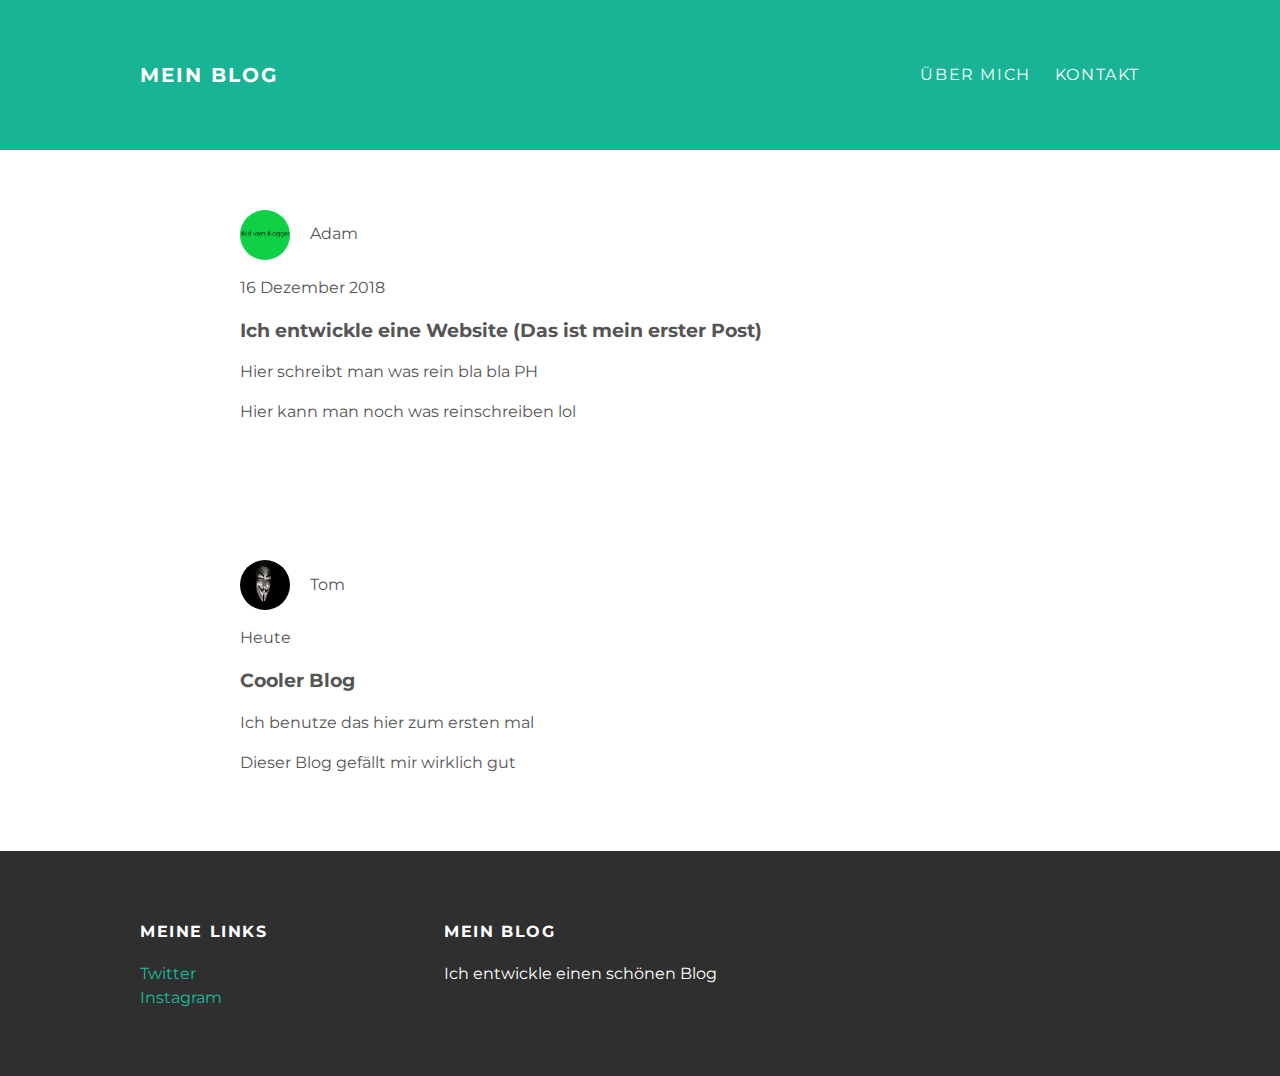
==== index.html @ 1d9cfc0e "Web" ====
<!DOCTYPE html>
<html>
    
    
    
    <head>
        <title>Blog von Adam</title>
        <link rel="stylesheet" type="text/css" href="style.css">
    </head>
    
    
    
    <body>
        <div id="header">
            <div class="container">
                <a id="header-titel" href="index.html">Mein Blog</a>
                <ul id="header-nav">
                    <li><a href="Über mich.html">Über mich</a></li>
                    <li><a href="mailto:adam@web.de">Kontakt</a></li>
                </ul>
            </div>
        </div>
        
        
        
        <div id="content">
            <div class="container">
                <div class="post">
                    <div class="post-author">
                        <img width="125" height="125" src="Bild%20vom%20Blogger.png">
                        <span>Adam</span>
                    </div>
                    <p class="post-datum">16 Dezember 2018</p>
                    <h3 class="post-titel">Ich entwickle eine Website (Das ist mein erster Post)</h3>
                    <div class="post-content">
                        <p>Hier schreibt man was rein bla bla PH</p>
                        <p>Hier kann man noch was reinschreiben lol</p>
                    </div>
                </div>
            </div>
        </div>
        
        <div id="content">
            <div class="container">
                <div class="post">
                    <div class="post-author">
                        <img width="180" height="125" src="Person.jpg">
                        <span>Tom</span>
                    </div>
                    <p class="post-datum">Heute</p>
                    <h3 class="post-titel">Cooler Blog</h3>
                    <div class="post-content">
                        <p>Ich benutze das hier zum ersten mal</p>
                        <p>Dieser Blog gefällt mir wirklich gut</p>
                    </div>
                </div>
            </div>
        </div>
        
        
        
        <div id="footer">
            <div class="container">
                <div class="column">
                    <h4>Meine Links</h4>
                    <p>
                        <a href="www.twitter.com">Twitter</a>
                        <br>
                        <a href="www.instagram.com">Instagram</a>
                    </p>
                </div>
                <div class="column">
                    <h4>Mein Blog</h4>
                    <p>Ich entwickle einen schönen Blog</p>
                </div>
            </div>
        </div>
    
    
    
    </body>
</html>
---- style.css ----
@import url(http://fonts.googleapis.com/css?family=Montserrat:400,700);

body {
    color: #555;
    margin: 0;
    
    font-family: 'Montserrat', sans-serif;
}

#header {
    background-color: #18b495;
    height: 150px;
    line-height: 150px;
}

#header-titel {
    display: block;
    float: left;
    
    font-size: 20px;
    font-weight: bold;
}

#header-nav {
    display: block;
    float: right;
    margin-top: 0;
}

#header-nav li {
    display: inline;
    padding-left: 20px;
}

.container {
    max-width: 1000px;
    margin: 0 auto;
}

#header a {
    color: white;
    text-decoration: none;
    
    text-transform: uppercase;
    letter-spacing: 0.1em;
}

#header a:hover {
    color: #222;
}

#footer {
    background-color: #2f2f2f;
    padding: 50px 0;
}

.column {
    min-width: 300px;
    display: inline-block;
    vertical-align: top;
}

#footer h4 {
    color: white;
    text-transform: uppercase;
    letter-spacing: 0.1em;
}

#footer p {
    color: white;
}

a {
    color: #1abc9c;
    text-decoration: none;
}

a:hover{
    color: #F6A623
}

.post, .about{
    max-width: 800px;
    margin: 0 auto;
    padding: 60px 0;
}

.post-author img {
    width: 50px;
    height: 50px;
    vertical-align: middle;
}

.post-author span {
    margin-left: 16px;
}

.post-date {
    color: #D2D2D2;
    
    font-size: 14px;
    font-weight: bold;
    
    text-transform: uppercase;
    letter-spacing: 0.1em;
}

h1, h2, h3, h4 {
    colro: #333
}

p {
    line-height: 1.5;
}

.about {
    text-align: center;
}

.post-author img,
.about-author img {
    border-radius: 50%;
}
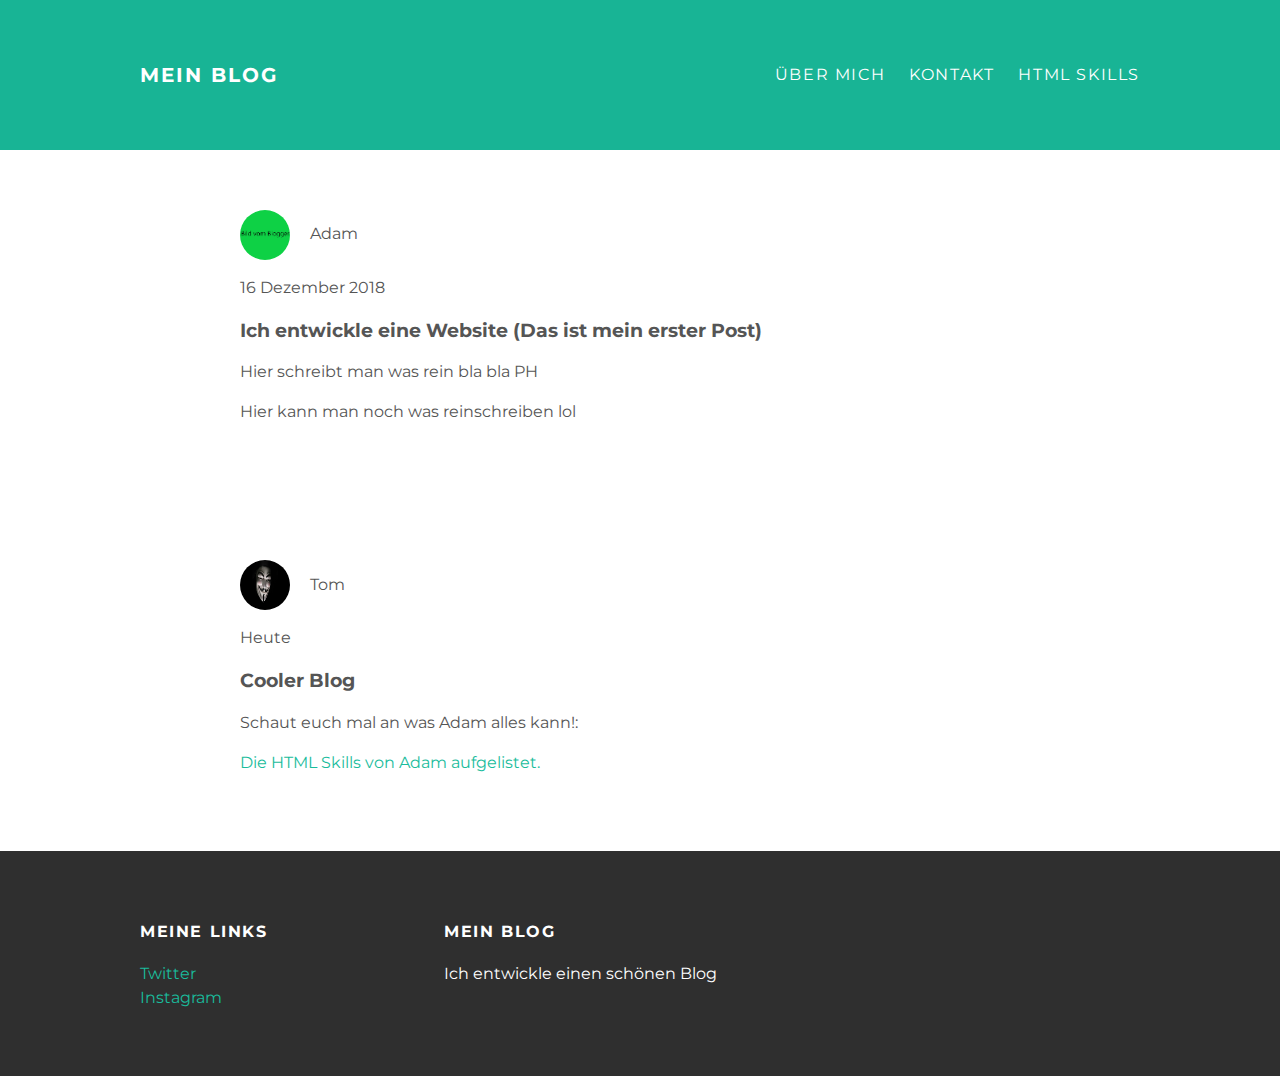
==== commit 344bbe14: "Update" ====
--- a/index.html
+++ b/index.html
@@ -16,7 +16,8 @@
                 <a id="header-titel" href="index.html">Mein Blog</a>
                 <ul id="header-nav">
                     <li><a href="Über mich.html">Über mich</a></li>
-                    <li><a href="mailto:adam@web.de">Kontakt</a></li>
+                    <li><a href="mailto:hiersolltemeineemailstehen@web.de">Kontakt</a></li>
+					<li><a href="html_skills.html">HTML Skills</a></li>
                 </ul>
             </div>
         </div>
@@ -50,8 +51,8 @@
                     <p class="post-datum">Heute</p>
                     <h3 class="post-titel">Cooler Blog</h3>
                     <div class="post-content">
-                        <p>Ich benutze das hier zum ersten mal</p>
-                        <p>Dieser Blog gefällt mir wirklich gut</p>
+                        <p>Schaut euch mal an was Adam alles kann!:</p>
+                        <p><a href="html_skills.html">Die HTML Skills von Adam aufgelistet.</a></p>
                     </div>
                 </div>
             </div>
@@ -64,9 +65,9 @@
                 <div class="column">
                     <h4>Meine Links</h4>
                     <p>
-                        <a href="www.twitter.com">Twitter</a>
+                        <a href="https://twitter.com/?lang=de">Twitter</a>
                         <br>
-                        <a href="www.instagram.com">Instagram</a>
+                        <a href="https://www.instagram.com/?hl=de">Instagram</a>
                     </p>
                 </div>
                 <div class="column">
--- a/style.css
+++ b/style.css
@@ -1,4 +1,4 @@
-@import url(http://fonts.googleapis.com/css?family=Montserrat:400,700);
+@import url("http://fonts.googleapis.com/css?family=Montserrat:400,700");
 
 body {
     color: #555;
